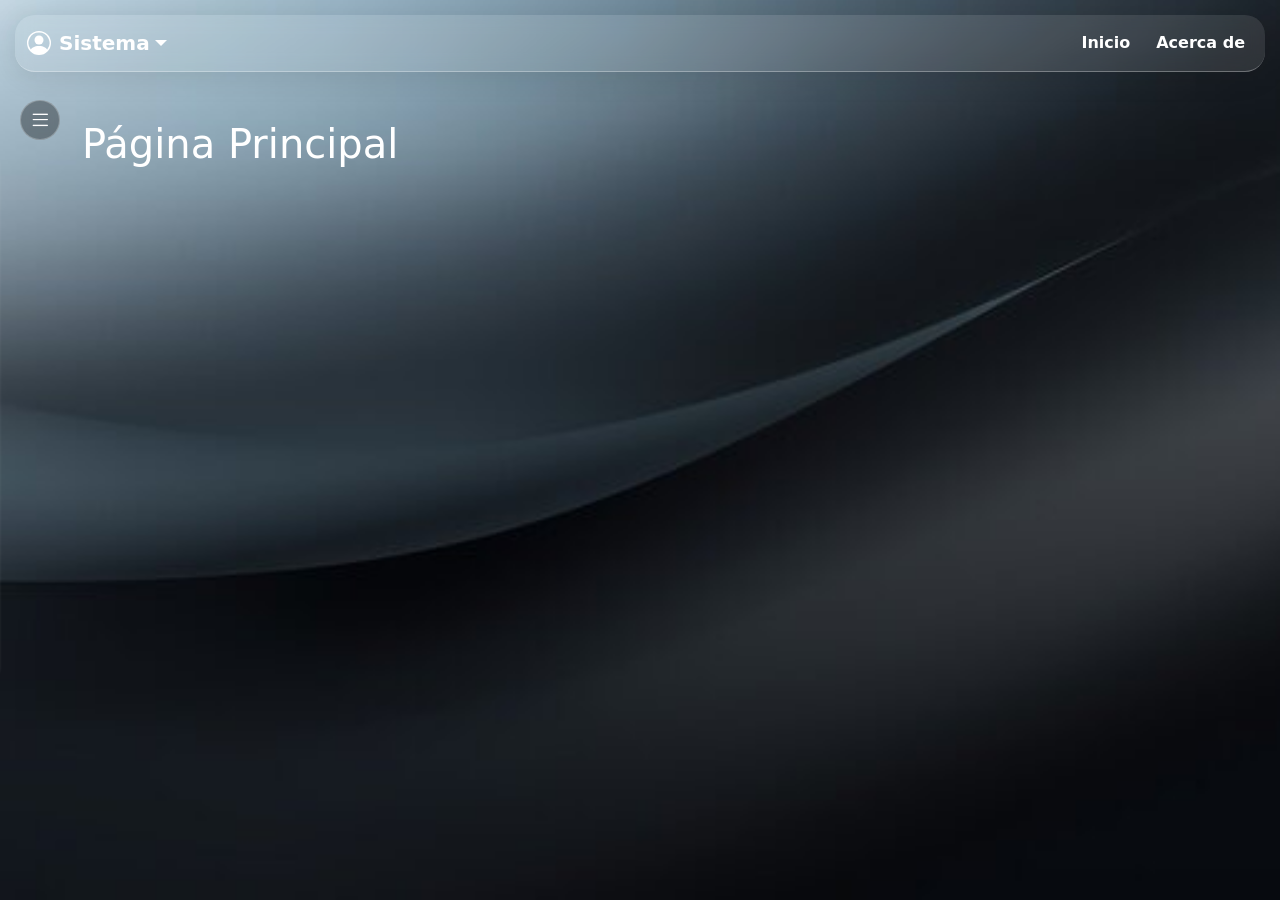
==== index.html @ ee8725b2 "Subida final de index con sidebar, eliminación de archivos innecesarios, le falta la funcion de most" ====
<!DOCTYPE html>
<html lang="es">
<head>
    <meta charset="UTF-8">
    <meta name="viewport" content="width=device-width, initial-scale=1.0">
    <title>Página Principal</title>

    <link href="https://cdn.jsdelivr.net/npm/bootstrap@5.3.3/dist/css/bootstrap.min.css" rel="stylesheet">
    <link href="https://fonts.googleapis.com/css2?family=Poppins:wght@300;400;500&display=swap" rel="stylesheet">
    <link rel="stylesheet" href="https://cdn.jsdelivr.net/npm/bootstrap-icons@1.11.3/font/bootstrap-icons.css">
    <link rel="stylesheet" href="css/global.css">
    <link rel="stylesheet" href="css/navbar.css">
    <link rel="stylesheet" href="css/sidebar.css">
</head>
<body class="bg-main">

    <!-- Navbar (lo inyecta js/navbar.js) -->
    <div id="navbar-container"></div>

    <!-- Sidebar -->
    <button class="btn-menu" aria-expanded="false" aria-label="Abrir menú">
        <i class="bi bi-list"></i>
    </button>

    <aside class="contenedor-principal">

        <div class="perfil">
            <span class="titulo-opciones">Opciones</span>
        </div>

        <span class="etiqueta">MENU</span>

        <nav class="menu">
            <a href="#"><i class="bi bi-envelope-fill"></i> Mensajes</a>
            <a href="#"><i class="bi bi-people"></i> Amigos</a>

            <button class="menu-toggle" type="button" aria-expanded="false">
                <i class="bi bi-person-fill"></i> Usuarios
                <i class="bi bi-chevron-down flecha-sub"></i>
            </button>
            <div class="submenu">
                <button class="btn-captura" type="button" onclick="window.location.href='registro.html'">captura</button>
                
                <button class="btn-captura" type="button" onclick="window.location.href='registro.html'">Mostrar</button>
            </div>
        </nav>

        <span class="etiqueta etiqueta-links">LINKS RECIENTES</span>

        <nav class="links-recientes">
            <a href="https://classroom.google.com/u/1/c/ODc0ODQyMDE3NjQ2/a/ODg2ODYzMzQ0OTIw/details?hl=es" target="_blank" ><i class="bi bi-mortarboard"></i> Classroom</a>
            <a href="https://github.com/GaelITO-dev/Proyecto-de-Login.git" target="_blank" ><i class="bi bi-github"></i> GitHub</a>
            <a href="https://www.youtube.com/?app=desktop&hl=es" target="_blank"><i class="bi bi-youtube"></i> YouTube</a>
        </nav>

    </aside>

    <main class="container text-white" style="padding-top: 120px;">
        <h1>Página Principal</h1>

        <!-- Botones temporales para probar la sesión local
         LO DEJO COMENTADO POR SI SE LLEGA A USAR EN EL FUTURO, PERO NO ES NECESARIO PARA EL FUNCIONAMIENTO DEL NAVBAR
        <div class="mt-4 p-4 rounded" style="background: rgba(0,0,0,0.5); border: 1px solid rgba(255,255,255,0.2);">
            <h4>Panel de Pruebas de Sesión</h4>
            <p>Usa estos botones para forzar el cambio en el menú:</p>
            <button class="btn btn-success me-2" onclick="simularLogin()">Simular Login como Gael</button>
            <button class="btn btn-outline-light" onclick="simularLogout()">Borrar Sesión</button>
        </div>

        <div style="margin-top: 50px;">
            <p>Haz scroll hacia abajo para ver el menú flotante en forma de pastilla.</p>
            <p style="margin-top: 400px;">El navbar se mantiene fijo y redondeado...</p>
            <p style="margin-top: 400px;">Fin de la página de prueba.</p>
        </div>
         -->
    </main>

    <!-- Script principal del navbar -->
    <script src="js/navbar.js"></script>
    <script src="https://cdn.jsdelivr.net/npm/bootstrap@5.3.3/dist/js/bootstrap.bundle.min.js"></script>

    <!-- Script del sidebar -->
    <script>
        (() => {
            const btn = document.querySelector('.btn-menu');
            const sidebar = document.querySelector('.contenedor-principal');

            btn.addEventListener('click', () => {
                const abierto = sidebar.classList.toggle('activo');
                btn.setAttribute('aria-expanded', abierto);
            });

            const toggle = document.querySelector('.menu-toggle');
            const submenu = document.querySelector('.submenu');

            toggle.addEventListener('click', () => {
                const abierto = submenu.classList.toggle('abierto');
                toggle.setAttribute('aria-expanded', abierto);
            });
        })();
    </script>

    <!-- Script temporal para los botones de prueba -->
    <script>
        function simularLogin() {
            localStorage.setItem("usuarioActivo", "Gael");
            window.location.reload();
        }
        function simularLogout() {
            localStorage.removeItem("usuarioActivo");
            window.location.reload();
        }
    </script>
</body>
</html>
---- css/global.css ----
body.bg-main {
   background: url('../img/fondo.jpg');    
   background-size: cover;
   background-position: center;
   background-repeat: no-repeat;
   background-attachment: fixed;
   margin: 0;
}
---- css/navbar.css ----
.glass-navbar {
    border-radius: 20px;
    margin: 15px;
    background: rgba(255, 255, 255, 0.1) !important;
    -webkit-backdrop-filter: blur(8px);
    backdrop-filter: blur(8px);
    border-bottom: 1px solid rgba(255, 255, 255, 0.3);
    box-shadow: 0 4px 30px rgba(0, 0, 0, 0.1);
    z-index: 1030;
}

.glass-navbar .navbar-brand,
.glass-navbar .nav-link {
    color: #ffffff !important;
    font-weight: 500;
    transition: color 0.3s ease;
}

.glass-navbar .nav-link:hover,
.glass-navbar .nav-link:focus {
    color: rgba(255, 255, 255, 0.7) !important;
}

.glass-navbar .navbar-toggler {
    border-color: rgba(255, 255, 255, 0.5);
}

.glass-navbar .navbar-toggler-icon {
    filter: invert(1);
}

.glass-dropdown {
    background: rgba(255, 255, 255, 0.1) !important;
    -webkit-backdrop-filter: blur(8px);
    backdrop-filter: blur(8px);
    border: 1px solid rgba(255, 255, 255, 0.3);
    border-radius: 20px;
    box-shadow: 0 4px 30px rgba(0, 0, 0, 0.1);
    padding: 10px;
    margin-top: 15px;
}

.glass-dropdown .dropdown-item {
    background-color: transparent !important;
    color: #ffffff !important;
    border-radius: 12px; 
    padding: 10px 20px;
    transition: all 0.3s ease;
}

.glass-dropdown .dropdown-item:hover,
.glass-dropdown .dropdown-item:focus {
    background: rgba(255, 255, 255, 0.2) !important; 
    box-shadow: 0 4px 30px rgba(0, 0, 0, 0.05);
    color: #ffffff !important;
}
---- css/sidebar.css ----
/* ---------- Botón hamburguesa ---------- */
.btn-menu {
    position: fixed;
    top: 100px;
    left: 20px;
    z-index: 1050;
    width: 40px;
    height: 40px;
    border-radius: 50px;
    border: 1px solid rgba(255, 255, 255, 0.25);
    background: rgba(0, 0, 0, 0.35);
    backdrop-filter: blur(5px);
    -webkit-backdrop-filter: blur(5px);
    color: #fff;
    font-size: 1.4rem;
    line-height: 1;
    cursor: pointer;
    display: flex;
    align-items: center;
    justify-content: center;
}

/* ---------- Contenedor del sidebar ---------- */
.contenedor-principal {
    display: flex;
    flex-direction: column;
    align-items: stretch;
    width: 230px;
    height: auto;
    padding: 12px;
    border-radius: 15px;
    box-shadow: 0 1px 3px rgba(255, 255, 255, 0.1);
    font-family: 'Poppins', sans-serif;
    color: #fff;

    background-color: rgba(0, 0, 0, 0.35);
    border: 1px solid rgba(255, 255, 255, 0.25);
    backdrop-filter: blur(5px);
    -webkit-backdrop-filter: blur(5px);

    position: fixed;
    top: 150px;
    left: 20px;
    transform: translateX(calc(-100% - 20px));
    transition: transform 0.3s ease;
    z-index: 1045;
}

.contenedor-principal.activo {
    transform: translateX(0);
}

/* ---------- Cabecera ---------- */
.contenedor-principal .perfil {
    display: flex;
    align-items: center;
    padding: 18px 0;
    border-top: 1px solid rgba(255, 255, 255, 0.35);
    border-bottom: 1px solid rgba(255, 255, 255, 0.35);
    margin-bottom: 24px;
}

.titulo-opciones {
    font-size: 1.1rem;
    font-weight: 400;
}

/* ---------- Etiquetas ---------- */
.contenedor-principal .etiqueta {
    font-size: 0.8rem;
    font-weight: 300;
    letter-spacing: 1px;
    opacity: 0.85;
    margin-bottom: 14px;
}

.contenedor-principal .etiqueta-links {
    margin-top: 24px;
}

/* ---------- Opciones ---------- */
.contenedor-principal .menu {
    display: flex;
    flex-direction: column;
    gap: 6px;
}

.contenedor-principal .menu a {
    display: flex;
    align-items: center;
    gap: 22px;
    padding: 14px 8px;
    border-radius: 8px;
    color: #fff;
    text-decoration: none;
    font-size: 1.05rem;
    font-weight: 300;
    transition: background 0.2s;
}

.contenedor-principal .menu a i {
    font-size: 1.3rem;
    width: 22px;
}

.contenedor-principal .menu a:hover {
    background: rgba(255, 255, 255, 0.12);
}

/* ---------- Usuarios (desplegable) ---------- */
.menu-toggle {
    display: flex;
    align-items: center;
    gap: 22px;
    width: 100%;
    padding: 14px 8px;
    border: none;
    border-radius: 8px;
    background: transparent;
    color: #fff;
    font-family: inherit;
    font-size: 1.05rem;
    font-weight: 300;
    text-align: left;
    cursor: pointer;
    transition: background 0.2s;
}

.menu-toggle i {
    font-size: 1.3rem;
    width: 22px;
}

.menu-toggle:hover {
    background: rgba(255, 255, 255, 0.12);
}

.flecha-sub {
    margin-left: auto;
    font-size: 0.9rem !important;
    transition: transform 0.2s;
}

.menu-toggle[aria-expanded="true"] .flecha-sub {
    transform: rotate(180deg);
}

.submenu {
    display: none;
    flex-direction: column;
    align-items: center;
    gap: 10px;
    padding: 8px 8px 12px 8px;
}

.submenu.abierto {
    display: flex;
}

.btn-captura {
    width: 85%;
    padding: 10px;
    border: 1px solid rgba(255, 255, 255, 0.25);
    border-radius: 8px;
    background: rgba(255, 255, 255, 0.06);
    color: #fff;
    font-family: inherit;
    font-size: 0.95rem;
    font-weight: 300;
    text-align: center;
    cursor: pointer;
    transition: background 0.2s;
}

.btn-captura:hover {
    background: rgba(255, 255, 255, 0.18);
}

/* ---------- Links recientes ---------- */
.links-recientes {
    display: flex;
    flex-direction: column;
    gap: 4px;
}

.links-recientes a {
    display: flex;
    align-items: center;
    gap: 14px;
    padding: 10px 8px;
    border-radius: 8px;
    color: #fff;
    text-decoration: none;
    font-size: 0.95rem;
    font-weight: 300;
    transition: background 0.2s;
}

.links-recientes a:hover {
    background: rgba(255, 255, 255, 0.12);
}
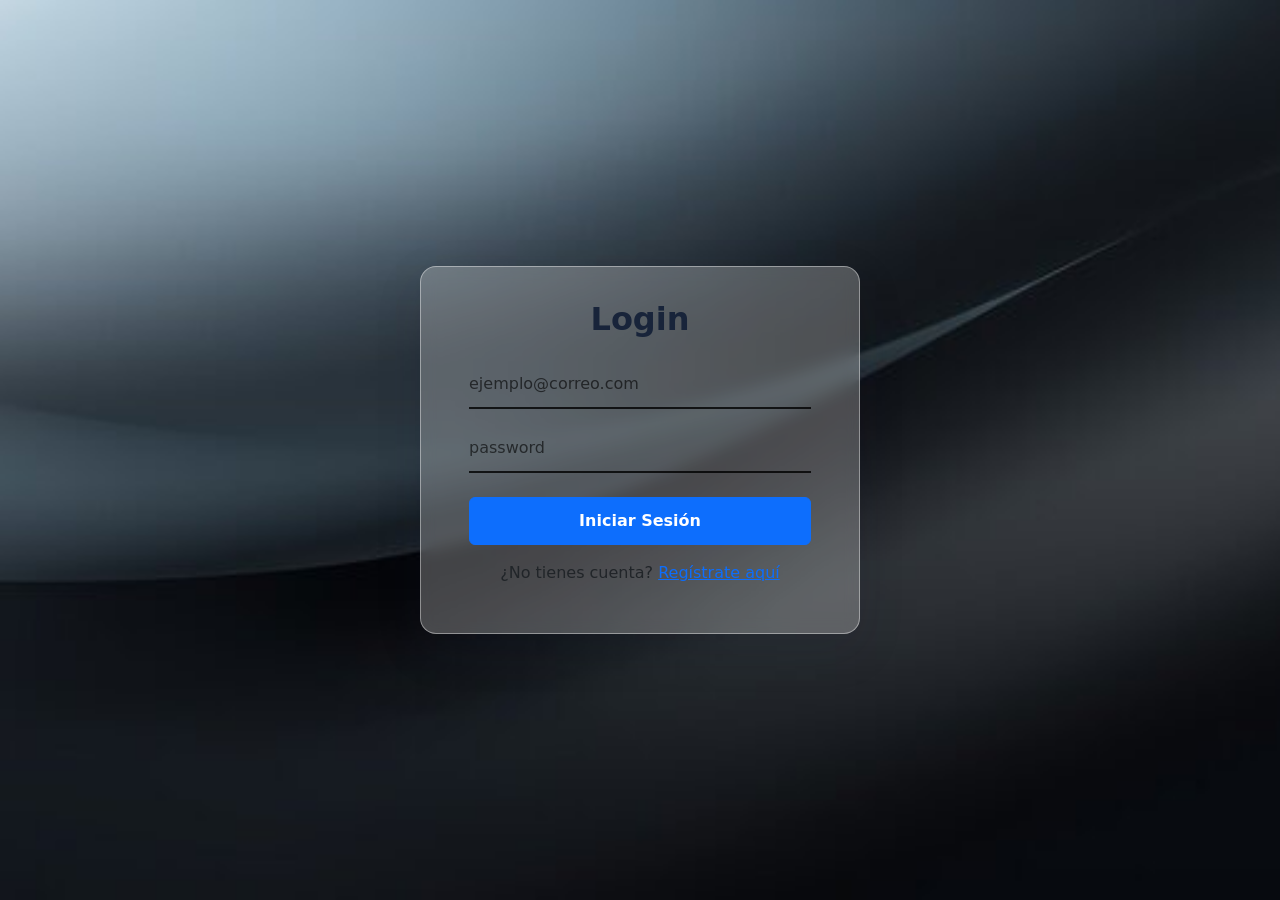
==== commit ffa7f2d3: "Redirigir a la página de inicio de sesión si no hay usuario activo" ====
--- a/index.html
+++ b/index.html
@@ -3,6 +3,14 @@
 <head>
     <meta charset="UTF-8">
     <meta name="viewport" content="width=device-width, initial-scale=1.0">
+
+    <script>
+        const usuarioActivo = localStorage.getItem("usuarioActivo");
+
+        if (!usuarioActivo) {
+            window.location.href = "login.html";
+        }
+    </script>
     <title>Página Principal</title>
 
     <link href="https://cdn.jsdelivr.net/npm/bootstrap@5.3.3/dist/css/bootstrap.min.css" rel="stylesheet">
@@ -11,6 +19,7 @@
     <link rel="stylesheet" href="css/global.css">
     <link rel="stylesheet" href="css/navbar.css">
     <link rel="stylesheet" href="css/sidebar.css">
+    
 </head>
 <body class="bg-main">
 
